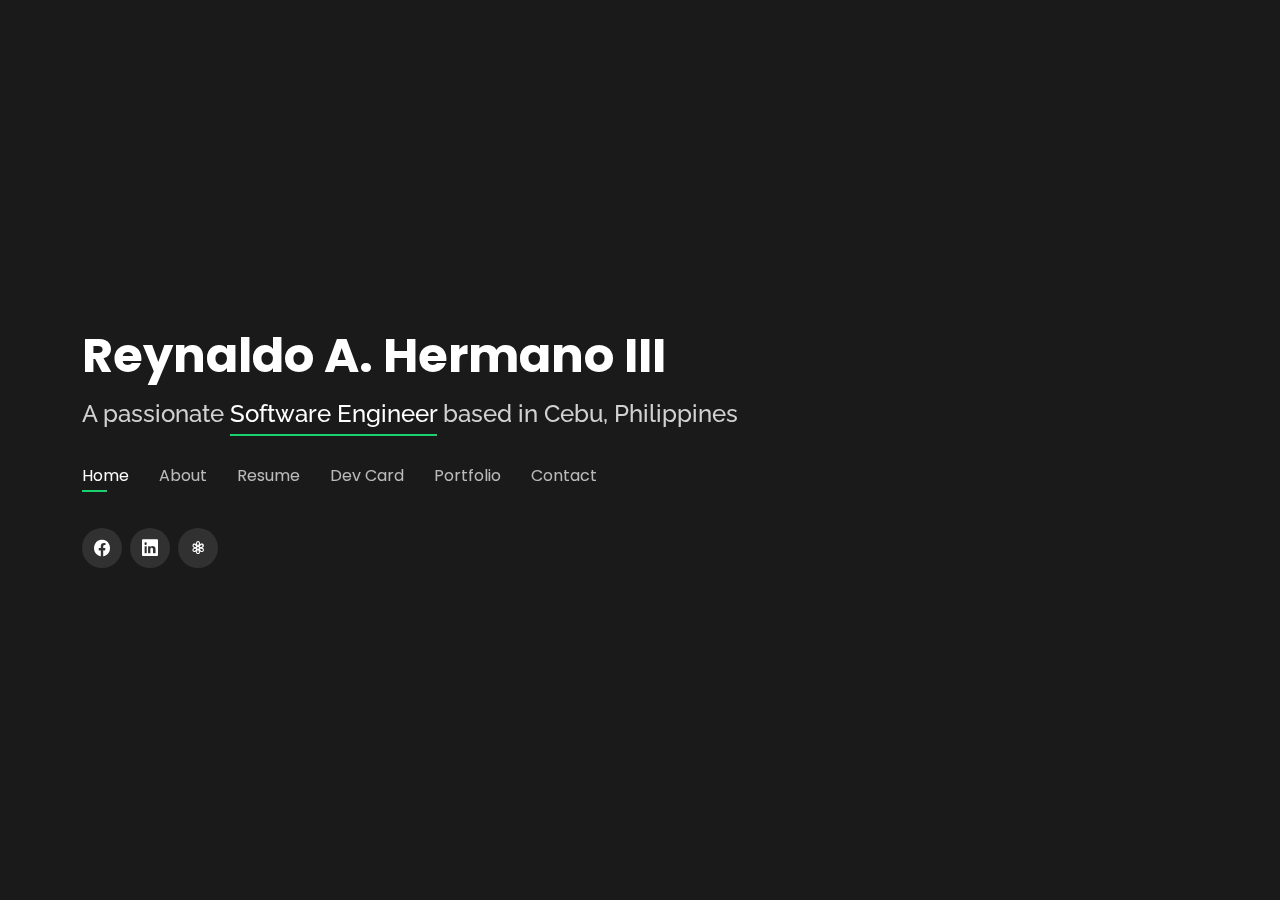
==== index.html @ ebe8d9f2 "Commit core code" ====
<!DOCTYPE html>
<html lang="en">

<head>
  <meta charset="utf-8">
  <meta content="width=device-width, initial-scale=1.0" name="viewport">

  <title>Reynaldo III | Software Engineer</title>
  <meta content="" name="description">
  <meta content="" name="keywords">

  <!-- Favicons -->
  <link href="assets/img/favicon.png" rel="icon">
  <link href="assets/img/apple-touch-icon.png" rel="apple-touch-icon">

  <!-- Google Fonts -->
  <link href="https://fonts.googleapis.com/css?family=Open+Sans:300,300i,400,400i,600,600i,700,700i|Raleway:300,300i,400,400i,500,500i,600,600i,700,700i|Poppins:300,300i,400,400i,500,500i,600,600i,700,700i" rel="stylesheet">

  <!-- Vendor CSS Files -->
  <link href="assets/vendor/bootstrap/css/bootstrap.min.css" rel="stylesheet">
  <link href="assets/vendor/bootstrap-icons/bootstrap-icons.css" rel="stylesheet">
  <link href="assets/vendor/boxicons/css/boxicons.min.css" rel="stylesheet">
  <link href="assets/vendor/glightbox/css/glightbox.min.css" rel="stylesheet">
  <link href="assets/vendor/remixicon/remixicon.css" rel="stylesheet">
  <link href="assets/vendor/swiper/swiper-bundle.min.css" rel="stylesheet">
  <link rel="stylesheet" href="https://cdn.jsdelivr.net/gh/devicons/devicon@v2.12.0/devicon.min.css">

  <!-- Template Main CSS File -->
  <link href="assets/css/style.css" rel="stylesheet">

</head>

<body>

  <!-- ======= Header ======= -->
  <header id="header">
    <div class="container">

      <h1><a href="index.html">Reynaldo A. Hermano III</a></h1>
      <h2>A passionate <span>Software Engineer</span> based in Cebu, Philippines</h2>
      
      <nav id="navbar" class="navbar">
        <ul>
          <li><a class="nav-link active" href="#header">Home</a></li>
          <li><a class="nav-link" href="#about">About</a></li>
          <li><a class="nav-link" href="#resume">Resume</a></li>
          <li><a class="nav-link" href="#dev">Dev Card</a></li>
          <li><a class="nav-link" href="#portfolio">Portfolio</a></li>
          <li><a class="nav-link" href="#contact">Contact</a></li>
        </ul>
        <i class="bi bi-list mobile-nav-toggle"></i>
      </nav><!-- .navbar -->

      <div class="social-links">
        <a href="https://www.facebook.com/rhermano.the3rd" class="facebook"><i class="bi bi-facebook"></i></a>
        <a href="https://ph.linkedin.com/in/reynaldo-iii-hermano-822b34169" class="linkedin"><i class="bi bi-linkedin"></i></a>
	<a href="https:youtube.com"><i class= "bi  bi-flower3"></i></a>
      </div>

    </div>
  </header><!-- End Header -->

  <!-- ======= About Section ======= -->
  <section id="about" class="about">

    <!-- ======= About Me ======= -->
    <div class="about-me container">

      <div class="section-title">
        <h2>About</h2>
        <p>Learn more about me</p>
      </div>

      <div class="row">
        <div class="col-lg-4" data-aos="fade-right">
          <img src="assets/img/me.jpg" class="img-fluid" alt="">
        </div>
        <div class="col-lg-8 pt-4 pt-lg-0 content" data-aos="fade-left">
          <h3>Software Engineer. </h3>
          </br>
          <div class="row">
            <div class="col-lg-6">
              <ul>
                <li><i class="bi bi-chevron-right"></i> <strong>Email:</strong> <span>reynaldohermano3@gmail.com</span></li>
                <li><i class="bi bi-chevron-right"></i> <strong>City:</strong> <span>Mandaue City, Cebu</span></li>
              </ul>
            </div>
            <div class="col-lg-6">
              <ul>
                <li><i class="bi bi-chevron-right"></i> <strong>Phone:</strong> <span>+639165146893</span></li>
                <li><i class="bi bi-chevron-right"></i> <strong>Freelance:</strong> <span>Available</span></li>
              </ul>
            </div>
          </div>
          <div class="mt-5 section-title">
            <h2>Bio</h2>
          </div>
          <p>
            A software engineer with 2+ year of experience in the IT industry, facilitating cutting-edge engineering solutions with a wide range hardware’s application and technology skills. Proven ability to leverage full-stack knowledge and build interactive and user-centered application. Self-taught on designing and developing user interface websites for web development. Through this I have acquired knowledge about C Language, Java, HTML, CSS, PHP and some framework such as Angular. I'm also willing to learn more about the latest trend in the Information Technology industry.
          </p>
        </div>
      </div>

    </div><!-- End About Me -->

    <!-- ======= Interests ======= -->
    <div class="interests container">

      <div class="section-title">
        <h2>Tech Skills</h2>
      </div>

      <div class="row">
        <div class="col-lg-3 col-md-4">
          <div class="icon-box">
            <i class="devicon-c-plain colored"></i>
            <h3>C Language</h3>
          </div>
        </div>
        <div class="col-lg-3 col-md-4 mt-4 mt-md-0">
          <div class="icon-box">
            <i class="devicon-spring-plain colored"></i>
            <h3>Spring boot</h3>
          </div>
        </div>
        <div class="col-lg-3 col-md-4 mt-4 mt-md-0">
          <div class="icon-box">
            <i class="devicon-html5-plain colored"></i>
            <h3>HTML5</h3>
          </div>
        </div>
        <div class="col-lg-3 col-md-4 mt-4 mt-lg-0">
          <div class="icon-box">
            <i class="devicon-css3-plain colored"></i>
            <h3>CSS3</h3>
          </div>
        </div>
	<div class="col-lg-3 col-md-4 mt-4">
	  <div class="icon-box">
	    <i class="devicon-dotnetcore-plain colored"></i>
	    <h3>dot-net</h3>
	  </div>
	</div>
        <div class="col-lg-3 col-md-4 mt-4">
          <div class="icon-box">
            <i class="devicon-php-plain colored"></i>
            <h3>PHP</h3>
          </div>
        </div>
        <div class="col-lg-3 col-md-4 mt-4">
          <div class="icon-box">
            <i class="devicon-javascript-plain colored"></i>
            <h3>JavaScript</h3>
          </div>
        </div>
        <div class="col-lg-3 col-md-4 mt-4">
          <div class="icon-box">
            <i class="devicon-typescript-plain colored"></i>
            <h3>TypeScript</h3>
          </div>
        </div>
        <div class="col-lg-3 col-md-4 mt-4">
          <div class="icon-box">
            <i class="devicon-angularjs-plain colored"></i>
            <h3>AngularJs</h3>
          </div>
        </div>
        <div class="col-lg-3 col-md-4 mt-4">
          <div class="icon-box">
            <i class="devicon-linux-plain colored"></i>
            <h3>Linux</h3>
          </div>
        </div>
      </div>

    </div><!-- End Interests -->

  </section><!-- End About Section -->

  <!-- ======= Resume Section ======= -->
  <section id="resume" class="resume">
    <div class="container">

      <div class="section-title">
        <h2>Resume</h2>
        <p>Check My Resume</p>
      </div>

      <div class="row">
        <div class="col-lg-6">
          <h3 class="resume-title">Professional Experience</h3>
          <div class="resume-item pb-0">
            <h4>Software Engineer</h4>
            <h5>2021 - Present </h5>
            <p><em>Alliance Software Inc.</em></p>
            <p>
              <ul>
                <li>Worked on developing and designing for clients</li>
                <li>Create and design web application and java batches for a japan company using spring boot and java</li>
              </ul>
            </p>
          </div>

          <div class="resume-item">
            <h4>Software Engineer</h4>
            <h5>2019 - 2020</h5>
            <p><em>NCR Cebu</em></p>
            <ul>
              <li>Responsible in creating and maintaining applications for the company's hardware.</li>
              <li>Designed and implemented the application using  C++ and Linux bash scripting.</li>
              <li>Created tools using bash scripts to lessen work loads</li>
            </ul>
          </div>
          <div class="resume-item">
            <h4>Software Development Intern</h4>
            <h5>2018 - 2019</h5>
            <p><em>Timex Cebu</em></p>
            <ul>
              <li>One of the developer who maintained the company's website.</li>
              <li>Create a developer website using angular to lessen work loads.</li>
              <li>Tracks also the PO using the bash scripts I made and implemnted it on their website.</li>
            </ul>
          </div>
        </div>
        <div class="col-lg-6">
          <h3 class="resume-title">Education Background</h3>
          <div class="resume-item">
            <h4>Bachelor's Degree in Information Technology</h4>
            <h5>2016 - 2019</h5>
            <p><em>University of Cebu Lapu-lapu and Mandaue</em></p>
          </div>
        </div>
      </div>

    </div>
  </section><!-- End Resume Section -->

  <section  id="dev" class="dev">
    <a href="https://app.daily.dev/rhermano"><img src="https://api.daily.dev/devcards/58b75914da8348adb8c3ea60eb018ba2.png?r=vko" width="400" alt="Reynaldo III Hermano's Dev Card"/></a>
  </section>
  <!-- ======= Services Section ======= -->
  <!-- End Services Section -->

  <!-- ======= Portfolio Section ======= -->
  <section id="portfolio" class="portfolio">
    <div class="container">

      <div class="section-title">
        <h2>Portfolio</h2>
        <p>My Works</p>
      </div>

      <div class="row portfolio-container">

        <div class="col-lg-4 col-md-6 portfolio-item filter-app">
          <div class="portfolio-wrap">
            <img src="assets/img/portfolio/keiken.png" class="img-fluid" alt="">
            <div class="portfolio-info">
              <h4>Keiken Cebu</h4>
              <div class="portfolio-links">
                <a href="assets/img/portfolio/keiken.png" data-gallery="portfolioGallery" class="portfolio-lightbox" title="Zoom"><i class="bx bx-zoom-in"></i></a>
                <a href="http://keikencebu.com" data-gallery="portfolioDetailsGallery" data-glightbox="type: external" class="portfolio-details-lightbox" title="Website Details"><i class="bx bx-link"></i></a>
              </div>
            </div>
          </div>
        </div>

        <div class="col-lg-4 col-md-6 portfolio-item filter-app">
          <div class="portfolio-wrap">
            <img src="assets/img/portfolio/desarsgreenhands.png" class="img-fluid" alt="">
            <div class="portfolio-info">
              <h4>Desars Green Hands</h4>
              <div class="portfolio-links">
                <a href="assets/img/portfolio/desarsgreenhands.png" data-gallery="portfolioGallery" class="portfolio-lightbox" title="Zoom"><i class="bx bx-zoom-in"></i></a>
                <a href="https://desarsgreenhands.com" data-gallery="portfolioDetailsGallery" data-glightbox="type: external" class="portfolio-details-lightbox" title="Website Details"><i class="bx bx-link"></i></a>
              </div>
            </div>
          </div>
        </div>

       

    </div>
  </section><!-- End Portfolio Section -->

  <!-- ======= Contact Section ======= -->
  <section id="contact" class="contact">
    <div class="container">

      <div class="section-title">
        <h2>Contact</h2>
        <p>Contact Me</p>
      </div>

      <div class="row mt-2">

        <div class="col-md-6 d-flex align-items-stretch">
          <div class="info-box">
            <i class="bx bx-map"></i>
            <h3>Address</h3>
            <p>Mandaue City, Cebu</p>
          </div>
        </div>

        <div class="col-md-6 mt-4 mt-md-0 d-flex align-items-stretch">
          <div class="info-box">
            <i class="bx bx-share-alt"></i>
            <h3>Social Profiles</h3>
            <div class="social-links">
              <a href="https://www.facebook.com/rhermano.the3rd" class="facebook"><i class="bi bi-facebook"></i></a>
              <a href="https://ph.linkedin.com/in/reynaldo-iii-hermano-822b34169" class="linkedin"><i class="bi bi-linkedin"></i></a>
            </div>
          </div>
        </div>

        <div class="col-md-6 mt-4 d-flex align-items-stretch">
          <div class="info-box">
            <i class="bx bx-envelope"></i>
            <h3>Email</h3>
            <p>reynaldohermano3@gmail.com</p>
          </div>
        </div>
        <div class="col-md-6 mt-4 d-flex align-items-stretch">
          <div class="info-box">
            <i class="bx bx-phone-call"></i>
            <h3>Contact Number</h3>
            <p>+63-916-514-6893</p>
          </div>
        </div>
      </div>
    </div>
  </section><!-- End Contact Section -->

  <!-- Vendor JS Files -->
  <script src="assets/vendor/bootstrap/js/bootstrap.bundle.min.js"></script>
  <script src="assets/vendor/glightbox/js/glightbox.min.js"></script>
  <script src="assets/vendor/isotope-layout/isotope.pkgd.min.js"></script>
  <script src="assets/vendor/purecounter/purecounter.js"></script>
  <script src="assets/vendor/swiper/swiper-bundle.min.js"></script>
  <script src="assets/vendor/waypoints/noframework.waypoints.js"></script>

  <!--Main JS File -->
  <script src="assets/js/main.js"></script>

</body>

</html>
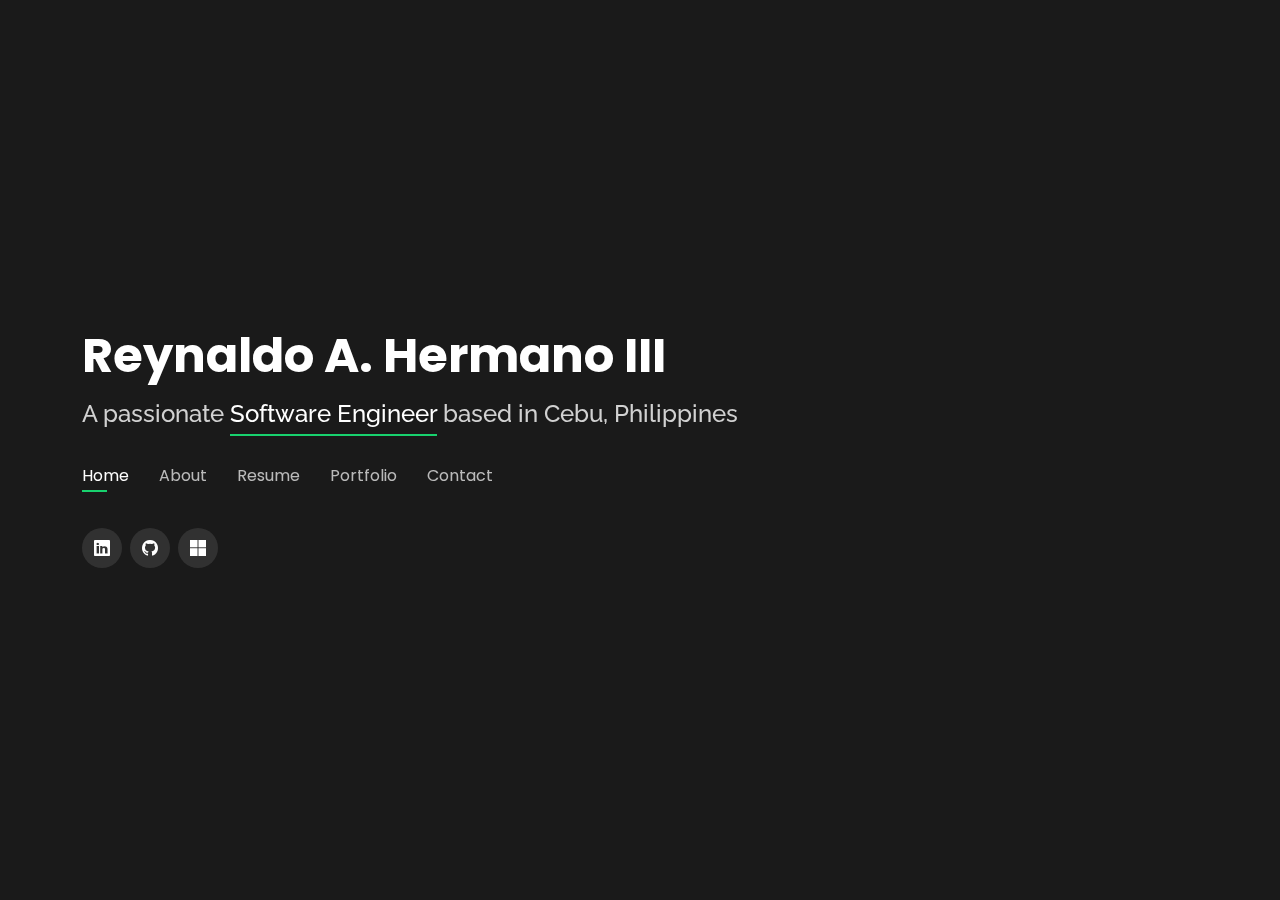
==== commit 8245a093: "Commit edited index.html" ====
--- a/index.html
+++ b/index.html
@@ -18,12 +18,13 @@
 
   <!-- Vendor CSS Files -->
   <link href="assets/vendor/bootstrap/css/bootstrap.min.css" rel="stylesheet">
-  <link href="assets/vendor/bootstrap-icons/bootstrap-icons.css" rel="stylesheet">
+  <link rel="stylesheet" href="https://cdn.jsdelivr.net/npm/bootstrap-icons@1.10.3/font/bootstrap-icons.css">
   <link href="assets/vendor/boxicons/css/boxicons.min.css" rel="stylesheet">
   <link href="assets/vendor/glightbox/css/glightbox.min.css" rel="stylesheet">
   <link href="assets/vendor/remixicon/remixicon.css" rel="stylesheet">
   <link href="assets/vendor/swiper/swiper-bundle.min.css" rel="stylesheet">
-  <link rel="stylesheet" href="https://cdn.jsdelivr.net/gh/devicons/devicon@v2.12.0/devicon.min.css">
+  <link rel="stylesheet" href="https://cdn.jsdelivr.net/gh/devicons/devicon@v2.15.1/devicon.min.css">
+          
 
   <!-- Template Main CSS File -->
   <link href="assets/css/style.css" rel="stylesheet">
@@ -44,7 +45,7 @@
           <li><a class="nav-link active" href="#header">Home</a></li>
           <li><a class="nav-link" href="#about">About</a></li>
           <li><a class="nav-link" href="#resume">Resume</a></li>
-          <li><a class="nav-link" href="#dev">Dev Card</a></li>
+          <!-- <li><a class="nav-link" href="#dev">Dev Card</a></li> -->
           <li><a class="nav-link" href="#portfolio">Portfolio</a></li>
           <li><a class="nav-link" href="#contact">Contact</a></li>
         </ul>
@@ -52,9 +53,9 @@
       </nav><!-- .navbar -->
 
       <div class="social-links">
-        <a href="https://www.facebook.com/rhermano.the3rd" class="facebook"><i class="bi bi-facebook"></i></a>
         <a href="https://ph.linkedin.com/in/reynaldo-iii-hermano-822b34169" class="linkedin"><i class="bi bi-linkedin"></i></a>
-	<a href="https:youtube.com"><i class= "bi  bi-flower3"></i></a>
+        <a href="https://github.com/rhermano-dev" class="linkedin"><i class="bi bi-github"></i></a>
+        <a href="https://learn.microsoft.com/en-us/users/reynaldoiiihermano-1236/" class="linkedin"><i class="bi bi-microsoft"></i></a>
       </div>
 
     </div>
@@ -73,7 +74,7 @@
 
       <div class="row">
         <div class="col-lg-4" data-aos="fade-right">
-          <img src="assets/img/me.jpg" class="img-fluid" alt="">
+          <img src="assets/img/me1.jpg" class="img-fluid" alt="">
         </div>
         <div class="col-lg-8 pt-4 pt-lg-0 content" data-aos="fade-left">
           <h3>Software Engineer. </h3>
@@ -96,8 +97,25 @@
             <h2>Bio</h2>
           </div>
           <p>
-            A software engineer with 2+ year of experience in the IT industry, facilitating cutting-edge engineering solutions with a wide range hardware’s application and technology skills. Proven ability to leverage full-stack knowledge and build interactive and user-centered application. Self-taught on designing and developing user interface websites for web development. Through this I have acquired knowledge about C Language, Java, HTML, CSS, PHP and some framework such as Angular. I'm also willing to learn more about the latest trend in the Information Technology industry.
+            A Software engineer with more than <strong style="color:#18d26e">4 years of experience in the IT industry</strong>, facilitating cutting-edge engineering solutions with a wide range hardware, software, and technology application skills. Proven ability to leverage full-stack but preferably back-end knowledge to build interactive and user-centered application. <strong style="color:#18d26e">Thirst for knowledge</strong>, <strong style="color:#18d26e">Self-taught</strong>, <strong style="color:#18d26e">Critical thinker</strong> and <strong style="color:#18d26e">Willingness</strong> to learn new technology to provide good quality output, and to obtain and apply in the professional field.
           </p>
+          <div class="mt-5 section-title">
+            <h2>Interest:</h2>
+          </div>
+          <div class="row">
+            <div class="col-lg-6">
+              <ul>
+                <li><i class="bi bi-code"></i>&ensp;<span>Coding</span></li>
+                <li><i class="bi bi-book"></i>&ensp;<span>Reading</span></li>
+              </ul>
+            </div>
+            <div class="col-lg-6">
+              <ul>
+                <li><i class="bi bi-journals"></i>&ensp;<span>Online courses</span></li>
+                <li><i class="bi bi-dribbble"></i>&ensp;<span>Sports</span></li>
+              </ul>
+            </div>
+          </div>
         </div>
       </div>
 
@@ -107,11 +125,49 @@
     <div class="interests container">
 
       <div class="section-title">
+        <h2>Proficient In</h2>
+      </div>
+
+      <div class="row" style="margin-bottom: 15px;">
+        <div class="col-lg-3 col-md-4 mt-4 mt-md-0">
+          <div class="icon-box">
+            <i class="devicon-dotnetcore-plain colored"></i>
+            <h3>dot-net</h3>
+          </div>
+        </div>
+        <div class="col-lg-3 col-md-4 mt-4 mt-md-0">
+          <div class="icon-box">
+            <i class="devicon-linux-plain colored"></i>
+            <h3>Linux</h3>
+          </div>
+        </div>
+        <div class="col-lg-3 col-md-4 mt-4 mt-md-0">
+          <div class="icon-box">
+            <i class="devicon-bash-plain colored"></i>
+            <h3>Bash Scripting</h3>
+          </div>
+        </div>
+        <div class="col-lg-3 col-md-4 mt-4 mt-md-0">
+          <div class="icon-box">
+            <i class="devicon-git-plain colored"></i>
+            <h3>Git SCM</h3>
+          </div>
+        </div>
+      </div>
+
+      <div class="section-title">
         <h2>Tech Skills</h2>
       </div>
 
       <div class="row">
-        <div class="col-lg-3 col-md-4">
+        <div class="col-lg-3 col-md-4 mt-4 mt-md-0">
+          <div class="icon-box">
+            <i class="devicon-azure-plain colored"></i>
+            <h3>Azure DevOps</h3>
+          </div>
+        </div>
+
+        <div class="col-lg-3 col-md-4 mt-4 mt-md-0">
           <div class="icon-box">
             <i class="devicon-c-plain colored"></i>
             <h3>C Language</h3>
@@ -129,18 +185,12 @@
             <h3>HTML5</h3>
           </div>
         </div>
-        <div class="col-lg-3 col-md-4 mt-4 mt-lg-0">
+        <div class="col-lg-3 col-md-4 mt-4">
           <div class="icon-box">
             <i class="devicon-css3-plain colored"></i>
             <h3>CSS3</h3>
           </div>
         </div>
-	<div class="col-lg-3 col-md-4 mt-4">
-	  <div class="icon-box">
-	    <i class="devicon-dotnetcore-plain colored"></i>
-	    <h3>dot-net</h3>
-	  </div>
-	</div>
         <div class="col-lg-3 col-md-4 mt-4">
           <div class="icon-box">
             <i class="devicon-php-plain colored"></i>
@@ -167,8 +217,14 @@
         </div>
         <div class="col-lg-3 col-md-4 mt-4">
           <div class="icon-box">
-            <i class="devicon-linux-plain colored"></i>
-            <h3>Linux</h3>
+            <i class="devicon-docker-plain colored"></i>
+            <h3>Docker</h3>
+          </div>
+        </div>
+        <div class="col-lg-3 col-md-4 mt-4">
+          <div class="icon-box">
+            <i class="devicon-jira-plain colored"></i>
+            <h3>JIRA</h3>
           </div>
         </div>
       </div>
@@ -195,9 +251,35 @@
             <p><em>Alliance Software Inc.</em></p>
             <p>
               <ul>
-                <li>Worked on developing and designing for clients</li>
-                <li>Create and design web application and java batches for a japan company using spring boot and java</li>
+                <li>Maintained a web application that uses Spring boot, and Thymeleaf for a Japan company.</li>
+                <li>Migrated and Enhanced C++ to C# ATM base code for an International Bank.</li>
+                <li>Developed a Windows Form Application to configure ATM configurations and settings and integrate it into the ATM's functionalities.</li>
+                <li>Managed the Project using Git scm, and Azure DevOps to maintain code and build pipeline to ensure and provide code quality.</li>
+                <li>Created Tools in BASH and BATCH script to enhance,simplify and minimize workload.</li>
               </ul>
+            </p>
+            <p><em>Technologies used:</em></p>
+            <p>
+              <div class="row">
+                <div class="col-lg-6">
+                  <ul>
+                    <li>Java</li>
+                    <li>Spring Boot</li>
+                    <li>Thymeleaf</li>
+                    <li>Docker</li>
+                    <li>MySQL</li>
+                  </ul>
+                </div>
+                <div class="col-lg-6">
+                  <ul>
+                    <li>C++</li>
+                    <li>C#</li>
+                    <li>Linq</li>
+                    <li>Git</li>
+                    <li>VMWare</li>
+                  </ul>
+                </div>
+              </div>
             </p>
           </div>
 
@@ -207,19 +289,59 @@
             <p><em>NCR Cebu</em></p>
             <ul>
               <li>Responsible in creating and maintaining applications for the company's hardware.</li>
-              <li>Designed and implemented the application using  C++ and Linux bash scripting.</li>
-              <li>Created tools using bash scripts to lessen work loads</li>
+              <li>Created a C++ software program to configure Linux settings and configurations of a terminal to facilitate POS device support.</li>
+              <li>Setup and configure base linux distribution such as CentOS and SUSE Linux Enterprise depending on client's need.</li>
+              <li>Implemented Linux BASH scripts and tools to manipulate and configure linux settings on every devices.</li>
             </ul>
+            <p><em>Technologies used:</em></p>
+            <p>
+              <div class="row">
+                <div class="col-lg-6">
+                  <ul>
+                    <li>Linux</li>
+                    <li>Bash Scripting</li>
+                    <li>C++</li>
+                    <li>JIRA</li>
+                  </ul>
+                </div>
+                <div class="col-lg-6">
+                  <ul>
+                    <li>CentOS</li>
+                    <li>OpenSUSE</li>
+                    <li>VMWare</li>
+                  </ul>
+                </div>
+              </div>
+            </p>
           </div>
           <div class="resume-item">
             <h4>Software Development Intern</h4>
             <h5>2018 - 2019</h5>
             <p><em>Timex Cebu</em></p>
             <ul>
-              <li>One of the developer who maintained the company's website.</li>
-              <li>Create a developer website using angular to lessen work loads.</li>
-              <li>Tracks also the PO using the bash scripts I made and implemnted it on their website.</li>
+              <li>Upgrade company's internal website with framework (Angular 4) to look neat, easy to use, and accessible to others.</li>
+              <li>Implemented a tool such as BASH scripts and BATCH scripts to automate data gathering and helps lessen workload.</li>
             </ul>
+            <p><em>Technologies used:</em></p>
+            <p>
+              <div class="row">
+                <div class="col-lg-6">
+                  <ul>
+                    <li>HTML</li>
+                    <li>CSS</li>
+                    <li>JavaScript</li>
+                    <li>TypeScript</li>
+                  </ul>
+                </div>
+                <div class="col-lg-6">
+                  <ul>
+                    <li>Angular</li>
+                    <li>SSH</li>
+                    <li>Bash Scripting</li>
+                  </ul>
+                </div>
+              </div>
+            </p>
           </div>
         </div>
         <div class="col-lg-6">
@@ -235,9 +357,9 @@
     </div>
   </section><!-- End Resume Section -->
 
-  <section  id="dev" class="dev">
+  <!-- <section  id="dev" class="dev">
     <a href="https://app.daily.dev/rhermano"><img src="https://api.daily.dev/devcards/58b75914da8348adb8c3ea60eb018ba2.png?r=vko" width="400" alt="Reynaldo III Hermano's Dev Card"/></a>
-  </section>
+  </section> -->
   <!-- ======= Services Section ======= -->
   <!-- End Services Section -->
 
@@ -272,7 +394,7 @@
               <h4>Desars Green Hands</h4>
               <div class="portfolio-links">
                 <a href="assets/img/portfolio/desarsgreenhands.png" data-gallery="portfolioGallery" class="portfolio-lightbox" title="Zoom"><i class="bx bx-zoom-in"></i></a>
-                <a href="https://desarsgreenhands.com" data-gallery="portfolioDetailsGallery" data-glightbox="type: external" class="portfolio-details-lightbox" title="Website Details"><i class="bx bx-link"></i></a>
+                <a href="http://desarsgreenhands.com" data-gallery="portfolioDetailsGallery" data-glightbox="type: external" class="portfolio-details-lightbox" title="Website Details"><i class="bx bx-link"></i></a>
               </div>
             </div>
           </div>
@@ -307,8 +429,9 @@
             <i class="bx bx-share-alt"></i>
             <h3>Social Profiles</h3>
             <div class="social-links">
-              <a href="https://www.facebook.com/rhermano.the3rd" class="facebook"><i class="bi bi-facebook"></i></a>
               <a href="https://ph.linkedin.com/in/reynaldo-iii-hermano-822b34169" class="linkedin"><i class="bi bi-linkedin"></i></a>
+              <a href="https://github.com/rhermano-dev" class="linkedin"><i class="bi bi-github"></i></a>
+              <a href="https://learn.microsoft.com/en-us/users/reynaldoiiihermano-1236/" class="linkedin"><i class="bi bi-microsoft"></i></a>
             </div>
           </div>
         </div>
